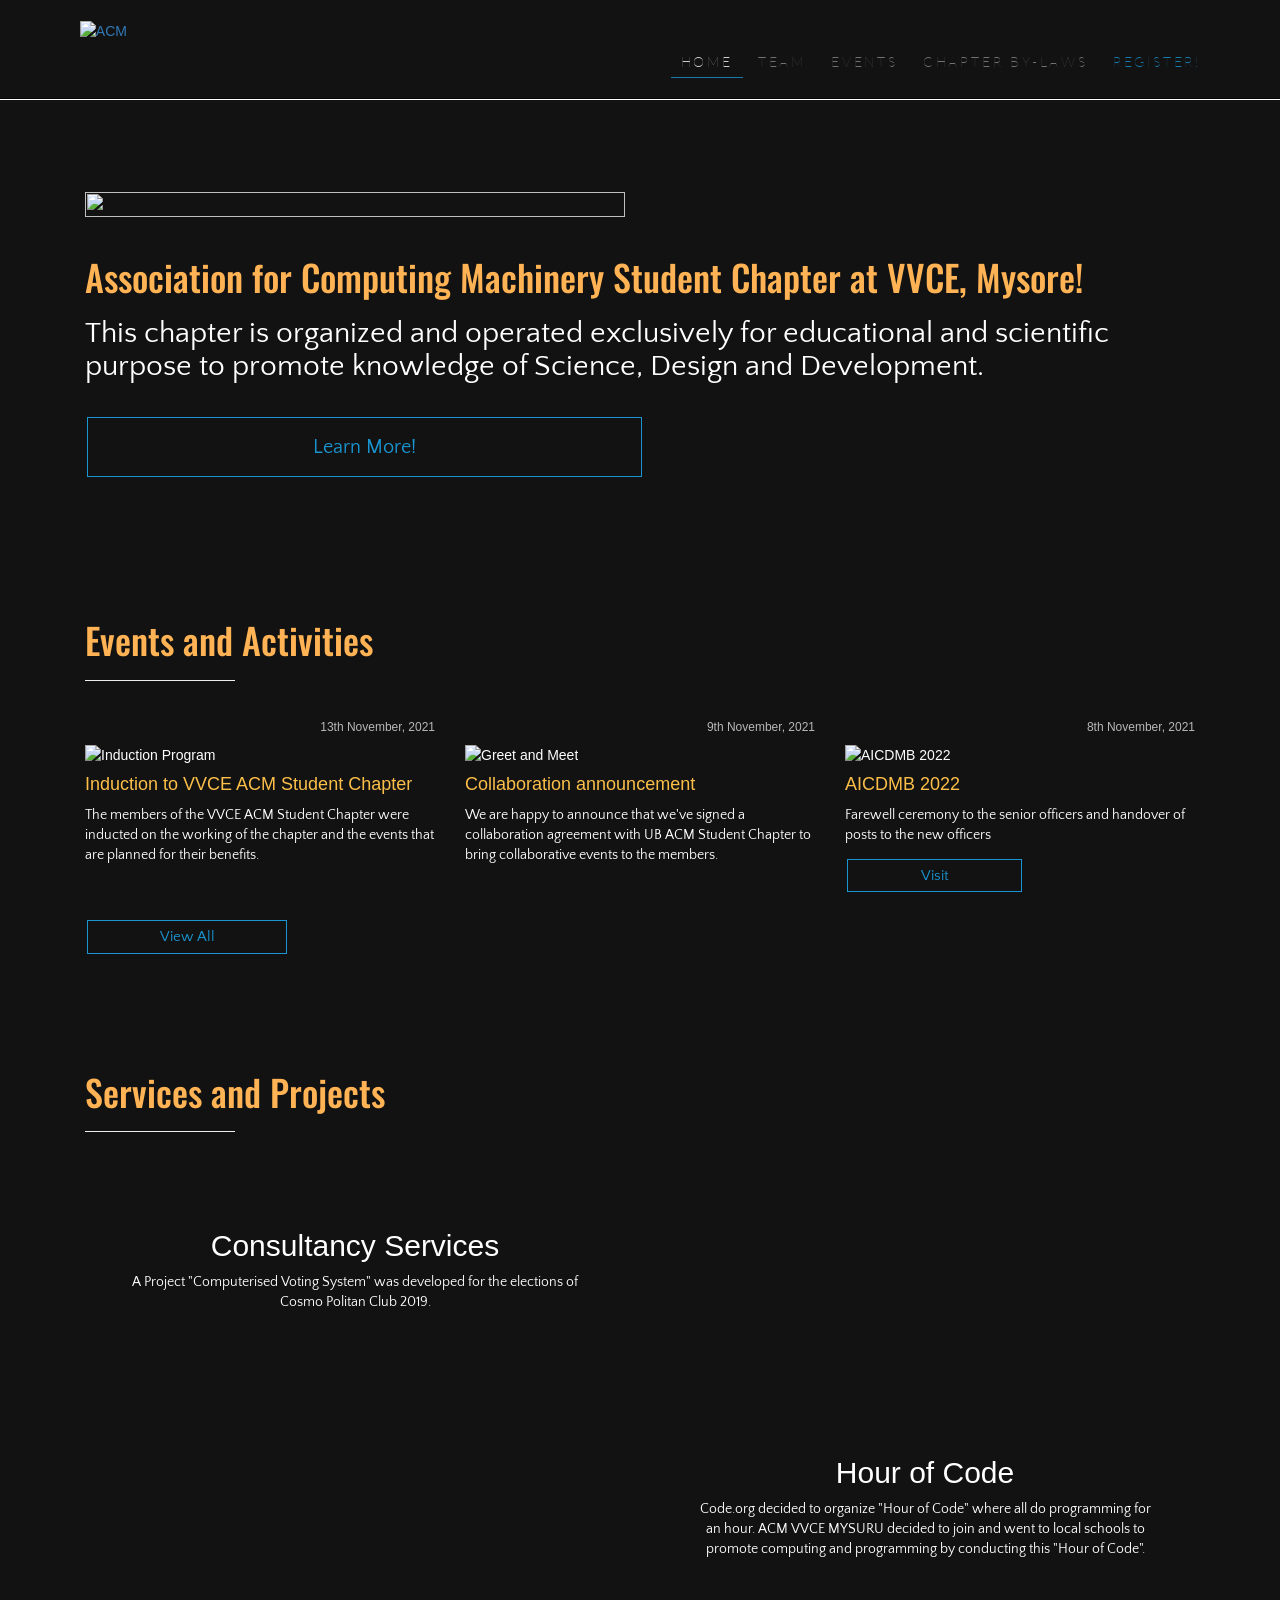
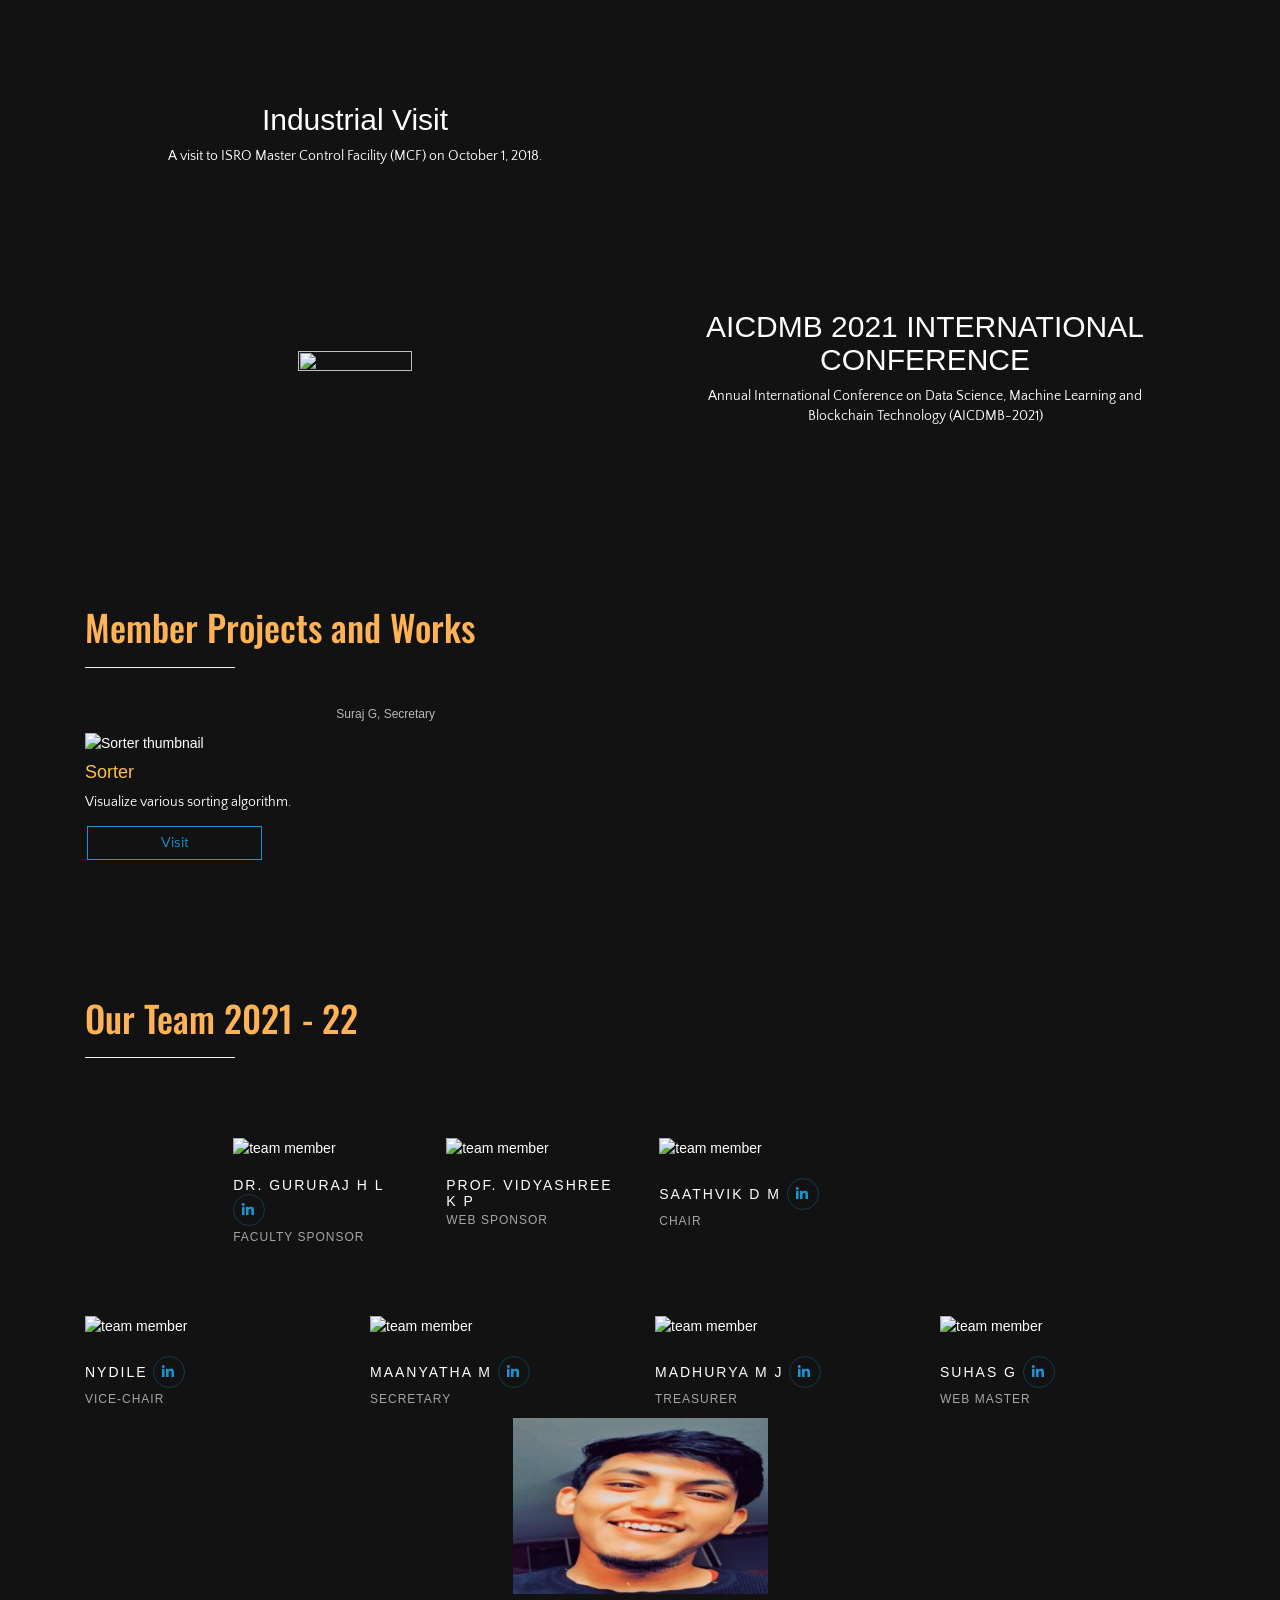
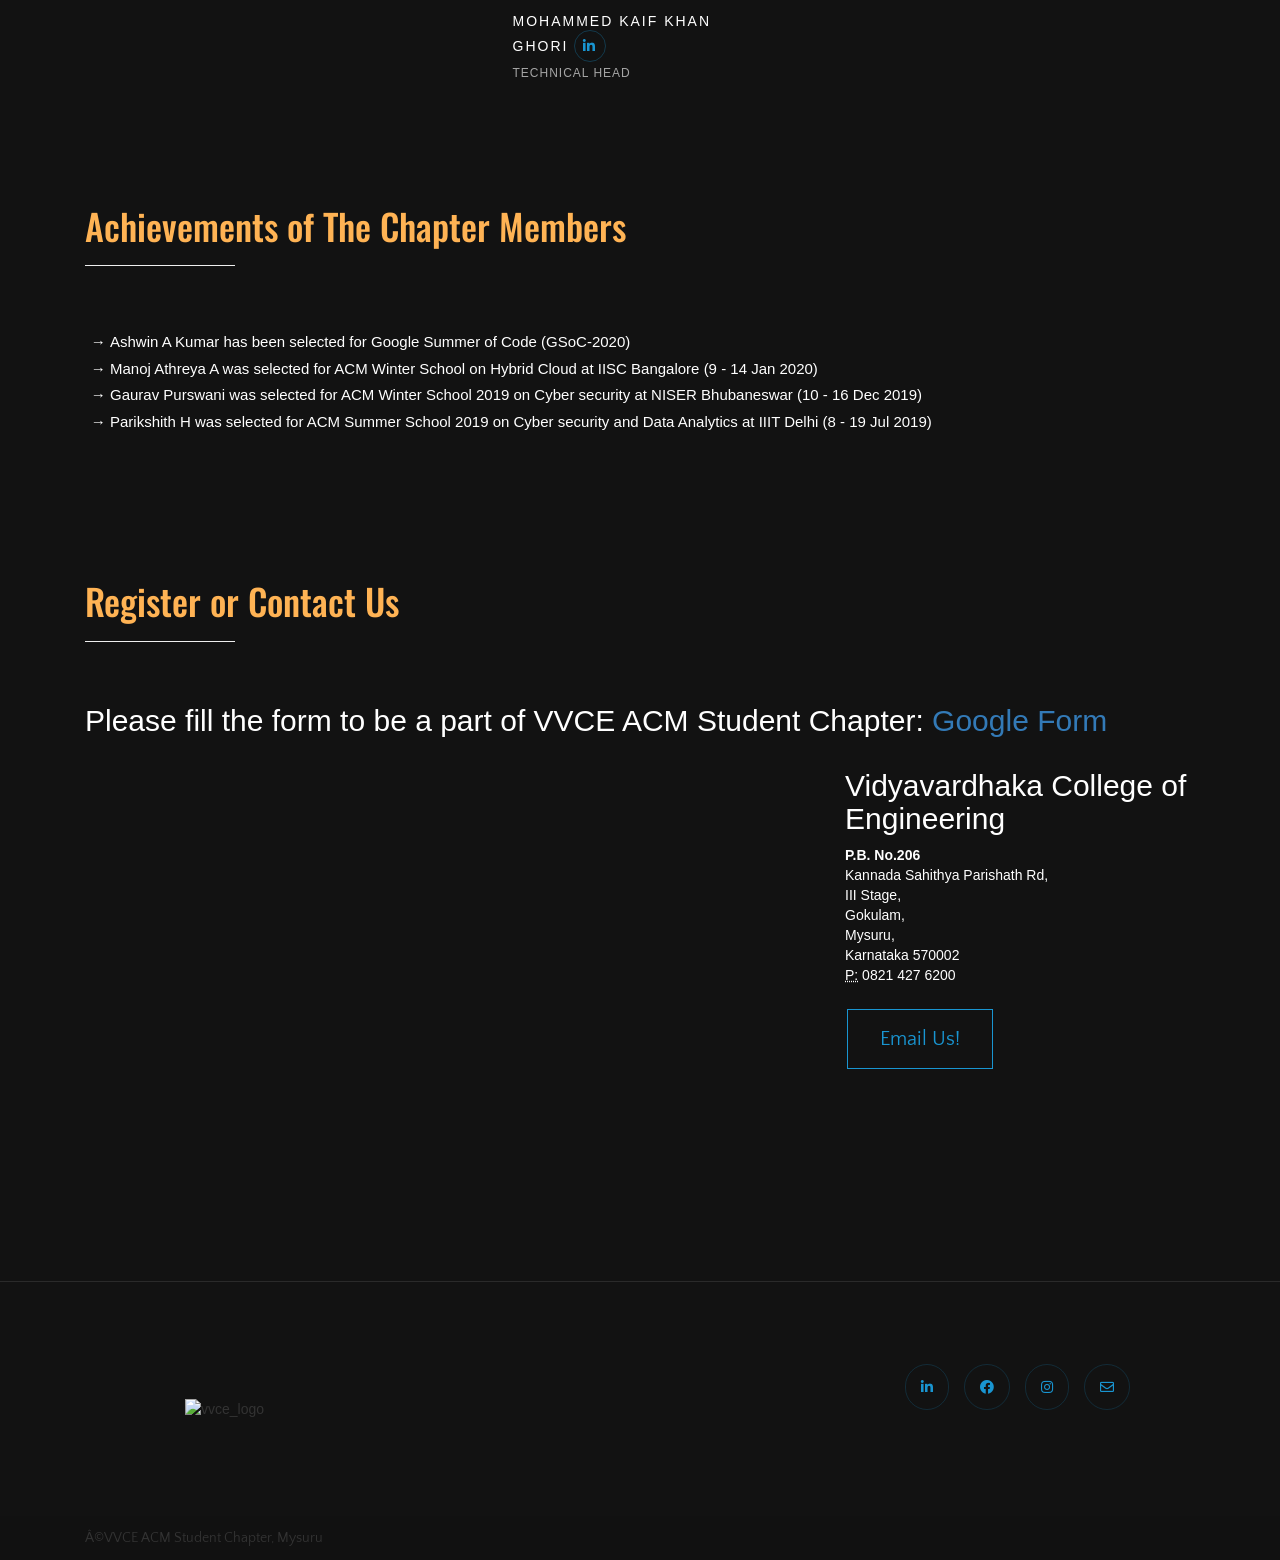
==== index.html @ afe38f1c "Merge pull request #16 from saathvikdm/staging refactoring wip" ====
<!DOCTYPE html>
<html>
  <head>
    <meta name="viewport" content="width=device-width, initial-scale=1.0" />
    <link rel="apple-touch-icon" sizes="180x180" href="/apple-touch-icon.png" />
    <link rel="icon" type="image/png" sizes="32x32" href="/favicon-32x32.png" />
    <link rel="icon" type="image/png" sizes="16x16" href="/favicon-16x16.png" />
    <link rel="manifest" href="/site.webmanifest" />
    <link rel="mask-icon" href="/safari-pinned-tab.svg" color="#5bbad5" />
    <meta name="msapplication-TileColor" content="#da532c" />
    <meta name="theme-color" content="#ffffff" />
    <title>Home | ACM VVCE</title>
    <link rel="stylesheet" type="text/css" href="design.css" />
    <link
      rel="stylesheet"
      href="https://stackpath.bootstrapcdn.com/bootstrap/4.5.0/css/bootstrap.min.css"
      integrity="sha384-9aIt2nRpC12Uk9gS9baDl411NQApFmC26EwAOH8WgZl5MYYxFfc+NcPb1dKGj7Sk"
      crossorigin="anonymous"
    />
    <link
      rel="stylesheet"
      href="https://use.fontawesome.com/releases/v5.8.2/css/all.css"
    />
    <link
      href="https://fonts.googleapis.com/css2?family=Lato&display=swap"
      rel="stylesheet"
    />

    <link
      rel="stylesheet"
      href="https://maxcdn.bootstrapcdn.com/bootstrap/3.4.1/css/bootstrap.min.css"
    />
    <link
      href="https://fonts.googleapis.com/css2?family=Roboto+Slab:wght@300&display=swap"
      rel="stylesheet"
    />
    <link
      href="https://fonts.googleapis.com/css2?family=Oswald&display=swap"
      rel="stylesheet"
    />
    <link
      href="https://fonts.googleapis.com/css2?family=Quattrocento+Sans&display=swap"
      rel="stylesheet"
    />
    <link
      rel="stylesheet"
      href="https://cdnjs.cloudflare.com/ajax/libs/animate.css/4.0.0/animate.min.css"
    />

    <script src="https://ajax.googleapis.com/ajax/libs/jquery/3.5.1/jquery.min.js"></script>
    <script src="https://maxcdn.bootstrapcdn.com/bootstrap/3.4.1/js/bootstrap.min.js"></script>
  </head>
  <body>
    <button onclick="topFunction()" id="topBtn" title="Go to top">
      <i class="fas fa-chevron-up"> </i>
    </button>
    <!-- Navbar Section -->
    <div id="navbar">
      <ul class="topnav sticky" id="myTopnav">
        <span
          class="opnbtn"
          style="font-size: 30px; cursor: pointer; float: right"
          onclick="openNav()"
          >&#9776;</span
        >
        <div class="logo-div">
          <a href="/index.html"
            ><li class="logo">
              <img
                id="logo"
                src="././Assets/logo_acm.svg"
                alt="ACM"
                height="100px"
                width="100px"
              /></li
          ></a>
        </div>
        <li class="right">
          <a class="contactrt" href="/index.html#contactSection">Register!</a>
        </li>
        <li class="right"><a href="/bylaws.html">Chapter By-Laws</a></li>
        <li class="right"><a href="/events.html">Events</a></li>
        <li class="right"><a href="/team.html">Team</a></li>
        <li class="right"><a class="active" href="/index.html">Home</a></li>
      </ul>
    </div>

    <div id="myNav" class="overlay">
      <a
        href="javascript:void(0)"
        class="closebtn"
        style="font-size: 30px; cursor: pointer; float: right; padding: 0"
        onclick="closeNav()"
        >&#9776;</a
      >
      <div class="overlay-content">
        <a class="active" href="/index.html">Home</a>
        <a href="/team.html">Team</a>
        <a href="/events.html">Events</a>
        <a href="/bylaws.html">Chapter By-Laws</a><br /><br />
        <a class="contact" href="/index.html#contactSection">Register!</a>
        <div class="social d-flex justify-content-center">
          <a
            class="overlayIcon"
            href="https://www.linkedin.com/in/acm-student-chapter-vvce-411a831b1/"
            ><i class="overlaySocial fab fa-linkedin-in"></i
          ></a>
          <a class="overlayIcon" href="https://www.facebook.com/vvceacm"
            ><i class="overlaySocial fab fa-facebook"></i
          ></a>
          <a class="overlayIcon" href="https://www.instagram.com/vvce_acm/"
            ><i class="overlaySocial fab fa-instagram"></i
          ></a>
          <a class="overlayIcon" href="mailto:acm@vvce.ac.in"
            ><i class="overlaySocial far fa-envelope"></i
          ></a>
        </div>
      </div>
    </div>

    <!-- -->
    <!-- ACM Top -->
    <div class="body-block top-block">
      <div class="container">
        <div class="row">
          <div class="col-6 animate__animated animate__fadeIn">
            <i class="head-logo"
              ><img src="./Assets/ACMB.svg" alt="" height="100%" width="100%"
            /></i>
          </div>
          <div class="col-6"></div>
        </div>
        <div class="header-body">
          <br />
          <h1 class="animate__animated animate__fadeIn">
            Association for Computing Machinery Student Chapter at VVCE, Mysore!
          </h1>
          <h2 class="animate__animated animate__fadeIn">
            This chapter is organized and operated exclusively for educational
            and scientific purpose to promote knowledge of Science, Design and
            Development.
          </h2>
        </div>
        <br />
        <a
          href="#About"
          id="btn"
          class="animate__animated animate__fadeInUp button center"
          >Learn More!</a
        >
        <div id="About"></div>
      </div>
    </div>
    <!-- -->

    <!-- Blog Section-->
    <div class="body-block">
      <div class="container full-height">
        <div class="secondary">
          <h1>Events and Activities</h1>
          <hr />
          <div class="row" id="homeEvents">
            <div class="col-md-4 col-sm-12 col-12 post">
              <h6 class="postDate">13th November, 2021</h6>
              <div id="imageblock">
                <img src="./Assets/induction.jpg" alt="Induction Program" />
              </div>
              <h4>Induction to VVCE ACM Student Chapter</h4>
              <p>
                The members of the VVCE ACM Student Chapter were inducted on the
                working of the chapter and the events that are planned for their
                benefits.
              </p>
              <!-- <a href="#" id="postbtn" class="button center eventClosed"
                >Closed</a
              > -->
            </div>
            <div class="col-md-4 col-sm-12 col-12 post">
              <h6 class="postDate">9th November, 2021</h6>
              <div id="imageblock">
                <img src="./Assets/collab.jpg" alt="Greet and Meet" />
              </div>
              <h4>Collaboration announcement</h4>
              <p>
                We are happy to announce that we've signed a collaboration
                agreement with UB ACM Student Chapter to bring collaborative
                events to the members.
              </p>
            </div>
            <div class="col-md-4 col-sm-12 col-12 post">
              <h6 class="postDate">8th November, 2021</h6>
              <div id="imageblock">
                <img src="./Assets/aicdmb22.png" alt="AICDMB 2022" />
              </div>
              <h4>AICDMB 2022</h4>
              <p>
                Farewell ceremony to the senior officers and handover of posts
                to the new officers
              </p>
              <a
                href="https://aicdmb.com"
                target="_blank"
                referrerpolicy="no-referrer"
                id="postbtn"
                class="button center"
                >Visit</a
              >
            </div>
          </div>
          <a
            href="/events.html"
            id="postbtn"
            class="button center"
            style="max-width: 200px"
            >View All</a
          >
        </div>
      </div>
      <!-- -->
      <div id="contactUs"></div>

      <!-- Services Section-->
      <div class="body-block">
        <div class="container">
          <h1>Services and Projects</h1>
          <hr />
          <div class="row mReverse">
            <div class="halfBlock">
              <h2>Consultancy Services</h2>
              <p>
                A Project "Computerised Voting System" was developed for the
                elections of Cosmo Politan Club 2019.
              </p>
            </div>
            <div class="halfBlock alt">
              <img src="Assets/cservicesb.svg" alt="" width="100%" />
            </div>
          </div>
          <div class="row alt">
            <div class="halfBlock">
              <img src="./Assets/hocb.svg" alt="" width="100%" />
            </div>
            <div class="halfBlock">
              <h2>Hour of Code</h2>
              <p>
                Code.org decided to organize "Hour of Code" where all do
                programming for an hour. ACM VVCE MYSURU decided to join and
                went to local schools to promote computing and programming by
                conducting this "Hour of Code".
              </p>
            </div>
          </div>
          <div class="row mReverse">
            <div class="halfBlock">
              <h2>Industrial Visit</h2>
              <p>
                A visit to ISRO Master Control Facility (MCF) on October 1,
                2018.
              </p>
            </div>
            <div class="halfBlock alt">
              <img src="./Assets/ivisit.svg" alt="" width="100%" />
            </div>
          </div>
          <div class="row alt">
            <div class="halfBlock alt">
              <img src="./Assets/aicdmb.png" alt="" height="75%" width="50%" />
            </div>
            <div class="halfBlock">
              <h2>AICDMB 2021 INTERNATIONAL CONFERENCE</h2>
              <p>
                Annual International Conference on Data Science, Machine
                Learning and Blockchain Technology (AICDMB-2021)
              </p>
            </div>
          </div>
        </div>
      </div>

      <div class="body-block">
        <div class="container full-height">
          <div class="secondary">
            <h1>Member Projects and Works</h1>
            <hr />
            <div class="row">
              <div class="col-md-4 col-sm-12 col-12 post">
                <h6 class="postDate">Suraj G, Secretary</h6>
                <div id="imageblock">
                  <img src="./Assets/sorter.jpg" alt="Sorter thumbnail" />
                </div>
                <h4>Sorter</h4>
                <p>Visualize various sorting algorithm.</p>
                <a
                  href="https://suraj-gov.github.io/sorter/"
                  id="postbtn"
                  class="button center"
                  >Visit</a
                >
              </div>
              <!--                 <div class="col-md-4 col-sm-12 col-12 post">
                    <h6 class="postDate">15th and 16th Feb, 2021</h6>
                    <div id="imageblock">
                        <img src="Assets/aicdmb21.jpg" alt="AICDMB 2021">
                    </div>
                    <h4>AICDMB 2021</h4>
                    <p>Second Annual International Conference on Data Science, Machine Learning and Blockchain Technology held at Vidyavardhaka College of Engineering</p>
                    <a href="https://aicdmb.com" id="postbtn" class="button center">Visit</a>
                </div>
                <div class="col-md-4 col-sm-12 col-12 post">
                    <h6 class="postDate">31st Dec, 2020</h6>
                    <div id="imageblock">
                        <img src="Assets/ADSP_.jpg" alt="DSP Talk - Ashutosh Dutta">
                    </div>
                    <h4>ACM DSP: Dr. Ashutosh Dutta</h4>
                    <p>Security in 5G Networks - Challenges and Opportunities</p>
                    <a href="https://vvce.acm.org/dsp" id="postbtn" class="button center">Visit</a>
                </div>    -->
            </div>
          </div>
        </div>
      </div>
      <!-- -->
      <!--Meet the team-->

      <div class="body-block" id="team-cont">
        <div class="container teamBlock">
          <h1>Our Team 2021 - 22</h1>
          <hr />
          <div class="row mobTop">
            <div id="topTeam">
              <div class="col-sm-4 col-md-4 mt-60">
                <div class="team-member">
                  <div class="team-img">
                    <img
                      src="./Assets/Crop/Gururaj.png"
                      alt="team member"
                      class="img-responsive"
                    />
                  </div>
                </div>
                <div class="team-title">
                  <h5>
                    DR. Gururaj H L
                    <a href="https://in.linkedin.com/in/gururaj-h-l-92513539"
                      ><i class="team-icon fab fa-linkedin-in"></i
                    ></a>
                  </h5>
                  <span>Faculty Sponsor</span>
                </div>
              </div>

              <div class="col-sm-4 col-md-4">
                <div class="team-member mt-60">
                  <div class="team-img">
                    <img
                      src="./Assets/Crop/2021/VKP.jpg"
                      alt="team member"
                      class="img-responsive"
                    />
                  </div>
                </div>
                <div class="team-title">
                  <h5>
                    Prof. Vidyashree K P
                    <!-- <a href="https://www.linkedin.com/in/nydile-gowda-0b37a7204"><i class="team-icon fab fa-linkedin-in"></i></a> -->
                  </h5>
                  <span>Web Sponsor</span>
                </div>
              </div>

              <div class="col-sm-4 col-md-4">
                <div class="team-member mt-60">
                  <div class="team-img">
                    <img
                      src="./Assets/Crop/2021/saathvik.jpg"
                      alt="team member"
                      class="img-responsive"
                    />
                  </div>
                </div>
                <div class="team-title">
                  <h5>
                    Saathvik D M
                    <a href="https://www.linkedin.com/in/saathvikdm/"
                      ><i class="team-icon fab fa-linkedin-in"></i
                    ></a>
                  </h5>
                  <span>Chair</span>
                </div>
              </div>
            </div>
          </div>

          <div class="row mt-60 justify-content-center">
            <div class="col-sm-3 col-md-3 col-6">
              <div class="team-member">
                <div class="team-img">
                  <img
                    src="./Assets/Crop/2021/nydile.jpg"
                    alt="team member"
                    class="img-responsive"
                  />
                </div>
              </div>
              <div class="team-title">
                <h5>
                  Nydile
                  <a href="https://www.linkedin.com/in/nydile-gowda-0b37a7204"
                    ><i class="team-icon fab fa-linkedin-in"></i
                  ></a>
                </h5>
                <span>Vice-Chair</span>
              </div>
            </div>
            <div class="col-sm-3 col-md-3 col-6">
              <div class="team-member">
                <div class="team-img">
                  <img
                    src="Assets/Crop/2021/maanyatha.jpg"
                    alt="team member"
                    class="img-responsive"
                  />
                </div>
              </div>
              <div class="team-title">
                <h5>
                  Maanyatha M
                  <a
                    href="https://www.linkedin.com/in/maanyatha-mahesh-255094216"
                    ><i class="team-icon fab fa-linkedin-in"></i
                  ></a>
                </h5>
                <span>Secretary</span>
              </div>
            </div>
            <div class="col-sm-3 col-md-3 col-6">
              <div class="team-member">
                <div class="team-img">
                  <img
                    src="Assets/Crop/2021/madhurya.jpg"
                    alt="team member"
                    class="img-responsive"
                  />
                </div>
              </div>
              <div class="team-title">
                <h5>
                  Madhurya M J
                  <a href="https://www.linkedin.com/in/madhuryamj/"
                    ><i class="team-icon fab fa-linkedin-in"></i
                  ></a>
                </h5>
                <span>Treasurer</span>
              </div>
            </div>
            <div class="col-sm-3 col-md-3 col-6">
              <div class="team-member">
                <div class="team-img">
                  <img
                    src="Assets/Crop/2021/suhas.jpg"
                    alt="team member"
                    class="img-responsive"
                  />
                </div>
              </div>
              <div class="team-title">
                <h5>
                  Suhas G
                  <a href="https://www.linkedin.com/in/suhas-g-4a5662219"
                    ><i class="team-icon fab fa-linkedin-in"></i
                  ></a>
                </h5>
                <span>Web Master</span>
              </div>
            </div>
            <div class="col-sm-3 col-md-3 col-6">
              <div class="team-member">
                <div class="team-img">
                  <img
                    src="./Assets/Crop/2021/Kaif.jpg"
                    alt="team member"
                    class="img-responsive"
                  />
                </div>
              </div>
              <div class="team-title">
                <h5>
                  Mohammed Kaif Khan Ghori
                  <a
                    href="https://www.linkedin.com/in/mohammed-kaif-khan-ghori-73a488217"
                    ><i class="team-icon fab fa-linkedin-in"></i
                  ></a>
                </h5>
                <span>Technical Head</span>
              </div>
            </div>
          </div>
        </div>
      </div>
    </div>

    <!---->

    <!-- Chapter Achievements -->
    <div class="body-block" id="achievementBlock">
      <div class="container">
        <h1>Achievements of The Chapter Members</h1>
        <hr />
        <br />
        <ul>
          <li>
            Ashwin A Kumar has been selected for Google Summer of Code
            (GSoC-2020)
          </li>
          <li>
            Manoj Athreya A was selected for ACM Winter School on Hybrid Cloud
            at IISC Bangalore (9 - 14 Jan 2020)
          </li>
          <li>
            Gaurav Purswani was selected for ACM Winter School 2019 on Cyber
            security at NISER Bhubaneswar (10 - 16 Dec 2019)
          </li>
          <li>
            Parikshith H was selected for ACM Summer School 2019 on Cyber
            security and Data Analytics at IIIT Delhi (8 - 19 Jul 2019)
          </li>
        </ul>
      </div>
    </div>
    <!-- Chapter Achievements -->

    <!-- Contact Us Section -->
    <div class="body-block" id="contactBlock">
      <div class="container full-height">
        <h1 id="contactSection">Register or Contact Us</h1>
        <hr />
        <br />
        <div class="row">
          <div class="container">
            <h2>
              Please fill the form to be a part of VVCE ACM Student Chapter:
              <a
                href="https://forms.gle/PKUfBbWa1hSv5xJK6"
                target="_blank"
                referrerpolicy="no-referrer"
                >Google Form</a
              >
            </h2>
          </div>
          <div class="col-md-8">
            <iframe
              id="map"
              src="https://www.google.com/maps/embed?pb=!1m18!1m12!1m3!1d5592.348206580939!2d76.6179629382734!3d12.336362616186097!2m3!1f0!2f0!3f0!3m2!1i1024!2i768!4f13.1!3m3!1m2!1s0x3baf7a5fd7f84b71%3A0x56edd06e7a72a40!2sVidyavardhaka%20College%20of%20Engineering!5e0!3m2!1sen!2sin!4v1585450335348!5m2!1sen!2sin"
              width="600"
              height="450"
              frameborder="0"
              style="border: 0"
              allowfullscreen=""
              aria-hidden="false"
              tabindex="0"
            ></iframe>
          </div>
          <div class="col-md-4">
            <h2>Vidyavardhaka College of Engineering</h2>
            <address>
              <strong>P.B. No.206</strong><br />
              Kannada Sahithya Parishath Rd, <br />
              III Stage,<br />
              Gokulam,<br />
              Mysuru,<br />
              Karnataka 570002<br />
              <abbr title="Phone">P:</abbr> 0821 427 6200
            </address>
            <a href="mailto:acm@vvce.ac.in" target="_blank" class="button"
              >Email Us!</a
            >
          </div>
        </div>
      </div>
    </div>
    <!-- Contact Us Section End -->
    <!-- Footer Section -->
    <div class="footer">
      <div class="container">
        <div class="row">
          <div class="col-md-4 col-sm-12 col-12">
            <div class="footer-tile">
              <img
                class="footer-logo center"
                src="./Assets/vvce-logo.png"
                alt="vvce_logo"
              />
            </div>
          </div>
          <div class="col-md-4 col-sm-12 col-12">
            <div class="footer-tile center">
              <p style="text-align: center; padding-top: 10px; content: ''"></p>
            </div>
          </div>
          <div class="col-md-4 col-sm-12 col-12">
            <div class="social d-flex justify-content-center">
              <a
                class="mx-2"
                href="https://www.linkedin.com/in/acm-student-chapter-vvce-411a831b1/"
                ><i class="icon fab fa-linkedin-in"></i
              ></a>
              <a class="mx-2" href="https://www.facebook.com/vvceacm"
                ><i class="icon fab fa-facebook"></i
              ></a>
              <a class="mx-2" href="https://www.instagram.com/vvce_acm/"
                ><i class="icon fab fa-instagram"></i
              ></a>
              <a class="mx-2" href="mailto:acm@vvce.ac.in"
                ><i class="icon far fa-envelope"></i
              ></a>
            </div>
          </div>
        </div>
      </div>
      <div class="endblock">
        <div class="container">
          <p style="text-align: left">©VVCE ACM Student Chapter, Mysuru</p>
        </div>
      </div>
    </div>
    <!-- -->

    <script>
      function openNav() {
        document.getElementById("myNav").style.width = "100%";
      }

      function closeNav() {
        document.getElementById("myNav").style.width = "0%";
      }
    </script>

    <script>
      //Get the button
      var mybutton = document.getElementById("topBtn");

      // When the user scrolls down 20px from the top of the document, show the button
      window.onscroll = function () {
        scrollFunction();
      };

      function scrollFunction() {
        if (
          document.body.scrollTop > 20 ||
          document.documentElement.scrollTop > 20
        ) {
          mybutton.style.display = "block";
        } else {
          mybutton.style.display = "none";
        }
      }

      // When the user clicks on the button, scroll to the top of the document
      function topFunction() {
        document.body.scrollTop = 0;
        document.documentElement.scrollTop = 0;
      }
    </script>

    <script src="./components/HomePost.js"></script>

    <script
      src="https://code.jquery.com/jquery-3.5.1.slim.min.js"
      integrity="sha384-DfXdz2htPH0lsSSs5nCTpuj/zy4C+OGpamoFVy38MVBnE+IbbVYUew+OrCXaRkfj"
      crossorigin="anonymous"
    ></script>
    <script
      src="https://cdn.jsdelivr.net/npm/popper.js@1.16.0/dist/umd/popper.min.js"
      integrity="sha384-Q6E9RHvbIyZFJoft+2mJbHaEWldlvI9IOYy5n3zV9zzTtmI3UksdQRVvoxMfooAo"
      crossorigin="anonymous"
    ></script>
    <script
      src="https://stackpath.bootstrapcdn.com/bootstrap/4.5.0/js/bootstrap.min.js"
      integrity="sha384-OgVRvuATP1z7JjHLkuOU7Xw704+h835Lr+6QL9UvYjZE3Ipu6Tp75j7Bh/kR0JKI"
      crossorigin="anonymous"
    ></script>
    <script type="module" src="./components/TeamMember.js" defer></script>
  </body>
</html>
---- design.css ----
* {
  margin: 0;
  padding: 0;
  box-sizing: border-box;
  list-style: none;
  text-decoration: none;
}

h1 {
  font-family: "Oswald", sans-serif;
}

h2,
h3,
h4,
p {
  font-family: "Quattrocento Sans", sans-serif;
}

html {
  scroll-behavior: smooth;
}

html,
body {
  height: 100%;
  margin: 0;
}

.full-height {
  height: 100%;
}

body {
  margin: 0;
}

/* width */
::-webkit-scrollbar {
  width: 3px;
}

/* Track */
::-webkit-scrollbar-track {
  background: #f1f1f1;
}

/* Handle */
::-webkit-scrollbar-thumb {
  background: #1995d1;
}

/* Handle on hover */
::-webkit-scrollbar-thumb:hover {
  background: #1995a1;
}
.sticky {
  position: fixed;
  overflow: hidden;
  width: 100%;
  padding-right: 5%;
  top: 0;
}

.bg-grey {
  background-color: #111;
}

ul.topnav {
  list-style-type: none;
  margin: 0;
  padding: 20px;
  overflow: hidden;
  background-color: #121212;
  padding-right: 5%;
  border-bottom: 1px solid rgba(0, 0, 0, 0.6);
  z-index: 99;
}

@media only screen and (max-width: 768px) {
  ul.topnav {
    border-bottom: none;
  }
}

#team-container {
  margin-top: 100px;
}

.top-block {
  margin-top: 100px;
  padding-bottom: 25px !important;
  background-color: #121212 !important;
}
ul.topnav li.logo {
  margin-left: 5%;
}

@media only screen and (max-width: 768px) {
  .logo-div {
    margin-left: auto;
    margin-right: auto;
  }

  #logo {
    height: 50px;
    width: 50px;
  }

  .opnbtn {
    padding-top: 0;
  }
}

#logo {
  transition: 0.3s;
}

.center {
  display: block;
  margin-left: auto;
  margin-right: auto;
  width: 50%;
}
.body-secondary {
  background-color: #1995d1;
}
/* For desktop: */
.col-1 {
  width: 8.33%;
}
.col-2 {
  width: 16.66%;
}
.col-3 {
  width: 25%;
}
.col-4 {
  width: 33.33%;
}
.col-5 {
  width: 41.66%;
}
.col-6 {
  width: 50%;
}
.col-7 {
  width: 58.33%;
}
.col-8 {
  width: 66.66%;
}
.col-9 {
  width: 75%;
}
.col-10 {
  width: 83.33%;
}
.col-11 {
  width: 91.66%;
}
.col-12 {
  width: 100%;
}

@media only screen and (max-width: 768px) {
  /* For mobile phones: */
  [class*="col-"] {
    width: 100%;
  }
}

ul.topnav li {
  float: left;
}

ul.topnav li a {
  font-family: "Lato", sans-serif;
  letter-spacing: 0.2em;
  text-transform: uppercase;
  display: block;
  font-weight: 100;
  display: block;
  color: white;
  text-align: center;
  margin-top: 27px;
  margin-right: 5px;
  padding: 5px 10px;
  text-decoration: none;
  transition: ease-out 0.3s;
}

ul.topnav li a:hover:not(.active) {
  background-color: #111;
  transition: ease-in 0.2s;
}

ul.topnav li a.contactrt {
  opacity: 0.8;
  color: #1995d1;
}

ul.topnav li a.contactrt:hover {
  opacity: 1;
  color: #1995d1;
  -webkit-transition: all 0.4s ease-in-out;
}

ul.topnav li a {
  opacity: 0.4;
}

ul.topnav li a.active {
  border-bottom: 1.5px solid #1995d1;
  opacity: 0.8;
}

ul.topnav li a:hover {
  -webkit-transition: all 0.4s ease-in-out;
  opacity: 1;
}

ul.topnav li.right {
  float: right;
}

@media screen and (max-width: 600px) {
  ul.topnav li.right,
  ul.topnav li {
    float: none;
  }
}

.container {
  padding: 2px 16px;
}

.mt-60 {
  margin-top: 60px;
}

.topnav .icon {
  display: none;
}

@media screen and (max-width: 890px) {
  .topnav a.icon {
    float: right;
    display: block;
  }
}

@media screen and (max-width: 890px) {
  .topnav.responsive {
    position: relative;
  }
  .topnav.responsive .icon {
    position: absolute;
    right: 0;
    top: 0;
  }
  .topnav.responsive a {
    float: none;
    display: block;
    text-align: left;
  }
}
@media screen and (max-width: 890px) {
  .right {
    display: none;
  }
}

/* Fullscreen Overlay Navbar */

body {
  font-family: "Lato", sans-serif;
}

.overlay {
  position: fixed;
  height: 100%;
  width: 0%;
  top: 0;
  right: 0;
  background-color: rgba(0, 0, 0, 1);
  overflow-y: hidden;
  transition: 0.4s;
  z-index: 99;
}

.overlay-content {
  position: relative;
  top: 20%;
  text-align: center;
}

.overlay-content .active {
  color: #1995d1;
  opacity: 0.8;
}

.overlay-content .active:hover {
  opacity: 1;
}
.overlay a {
  font-family: "Quattrocento Sans", sans-serif;
  letter-spacing: 0.1em;
  text-transform: uppercase;
  font-weight: 100;
  padding: 1px;
  text-decoration: none;
  font-size: 25px;
  color: #fff;
  opacity: 0.5;
  display: block;
  transition: 0.3s;
}

.overlay a:hover,
.overlay a:focus {
  color: #1995d1;
  opacity: 1;
  text-decoration: none;
  padding: 2px;
  -webkit-transition: all 0.4s ease-in-out;
  /*background-color: rgba(0,55,255,0.5);*/
}

.overlay a.contact,
.overlay a:focus {
  color: #1995d1;
  opacity: 0.8;
  text-decoration: none;
  padding: 2px;
  background-color: rgba(255, 255, 255, 1);
}

.overlay a.contact:hover {
  opacity: 1;
  -webkit-transition: all 0.4s ease-in-out;
}

.overlay .closebtn {
  position: absolute;
  top: 5%;
  right: 5%;
  font-size: 60px;
}

.overlay a.closebtn:hover {
  display: block;
  position: absolute;
  top: 5%;
  right: 5%;
  font-size: 60px;
}

@media screen and (max-height: 450px) {
  .overlay a {
    font-size: 20px;
  }
  .overlay .closebtn {
    font-size: 50px;
    padding: 15px;
  }
}
.overlaySocial {
  border: 1px solid rgba(0, 0, 0, 0.2);
  border-radius: 50px;
  padding: 10px;
  color: #1995d1;
  background-color: #121212;
}
.overlayIcon:hover {
  background-color: black;
}
.overlay .social a:focus {
  background-color: black;
}

/* --- */

.opnbtn {
  display: none;
}

@media screen and (max-width: 890px) {
  .opnbtn {
    display: block;
    color: white;
    opacity: 0.7;
    padding-top: 0%;
  }
  .opnbtn:hover {
    color: #1995d1;
    opacity: 1;
    -webkit-transition: all 0.4s ease-in-out;
  }

  .top-block {
    margin-top: 75px;
    margin-bottom: 0;
  }

  #team-container {
    margin-top: 0px;
    margin-bottom: 0;
  }
}

/* Footer */
.footer {
  height: auto;
  background-color: #121212;
  border-top: 1px solid rgba(255, 255, 255, 0.1);
  padding: 30px 0px 0px 0px;
}

.footer-logo {
  margin-top: 20px;
  align-content: center;
  height: 150px;
  width: 150px;
}

@media screen and (max-width: 600px) {
  .footer-logo {
    margin-top: 20px;
    align-content: center;
    height: 100px;
    width: 100px;
  }
}

.justify-content-center {
  justify-content: center !important;
}

.justify-content-left {
  justify-content: left !important;
}

/* Social */
.social {
  padding-top: 50px;
  padding-bottom: 50px;
}

.icon {
  position: relative;
  border: 1px solid rgb(25, 149, 209, 0.2);
  border-radius: 30px;
  padding: 15px;
  color: #1995d1;
  opacity: 1;
  margin-right: 5px;
}

.icon:hover {
  background-color: #1995d1;
  opacity: 1;
  color: #fff;
  -webkit-transition: all 0.4s ease-in-out;
}

/* End of Footer */

/* Slider */
.slider-container {
  padding: 0 50rem 0 50rem;
  background-color: black;
}

/* End of Slider */

/* Body Block */
.body-block {
  padding-top: 10vh;
  background-color: #121212;
  color: #fff;
  padding-bottom: 0px;
}

.body-block h1 {
  font-family: "Oswald", sans-serif;
  color: #ffb354;
}
@media only screen and (max-width: 640px) {
  .body-block h1 {
    font-size: 5vh;
  }

  .body-block h2 {
    font-size: 4vh;
  }
}

.body-block h2 h4 ul li {
  font-family: "Quattrocento Sans", sans-serif;
}

@media only screen and (max-width: 640px) {
  .body-block {
    padding-top: 20px !important;
  }

  #btn {
    font-size: 15px;
  }
}
/* Body Block */

hr {
  width: 150px;
  border-top: 1px solid #f8f8f8;
  border-bottom: 1px solid rgba(0, 0, 0, 0.2);
}

.sub-point {
  list-style-type: circle;
  margin-left: 50px;
}

.header-body h1 {
  font-family: "Oswald", sans-serif;
  /*color: #fcbf49;*/
  color: #ffb354;
  -webkit-user-select: none; /* Safari */
  -moz-user-select: none; /* Firefox */
  -ms-user-select: none; /* IE10+/Edge */
  user-select: none; /* Standard */
}

.secondary h4 {
  color: #fcbf49;
}

.header-body h2 {
  font-family: "Quattrocento Sans", sans-serif;
  color: #fff;
  -webkit-user-select: none; /* Safari */
  -moz-user-select: none; /* Firefox */
  -ms-user-select: none; /* IE10+/Edge */
  user-select: none; /* Standard */
}

.button {
  background-color: #121212;
  border: 1px solid #1995d1;
  box-shadow: rgba(0, 0, 0, 1);
  color: #1995d1;
  padding: 15px 32px;
  text-align: center;
  text-decoration: none;
  display: inline-block;
  font-size: 20px;
  margin: 4px 2px;
  cursor: pointer;
  font-family: "Quattrocento Sans", sans-serif;
}

.button:hover {
  background-color: #1995d1;
  opacity: 1;
  color: #fff;
  -webkit-transition: all 0.5s ease-in-out;
  text-decoration: none;
}

#topBtn {
  display: none;
  position: fixed;
  bottom: 20px;
  right: 30px;
  z-index: 99;
  font-size: 18px;
  border: none;
  border-radius: 10%;
  padding: 15px;
  outline: none;
  background-color: #121212;
  color: #1995d1;
  cursor: pointer;
  opacity: 1;
}

#topBtn:hover {
  background-color: #1995d1;
  color: #fff;
  opacity: 1;
}
/*Cards */
.post {
  border: none;
  padding: 20px;
  border-right: none;
}

.post:last-child {
  border-right: none;
}

@media only screen and (max-width: 640px) {
  .post {
    width: 100%;
    border-right: none;
    border-left: none;
    border-top: none;
    border-bottom: 1px solid rgba(255, 255, 255, 0.2);
  }
  .post:last-child {
    border-bottom: none;
    border-right: none;
  }
}

.post img {
  width: 100%;
  height: 200px;
}

#postbtn {
  font-size: 15px;
  padding: 5px;
}
.postbtn {
  border: 1px solid red;
  color: red;
  opacity: 0.8;
  text-decoration: none;
}

.postDate {
  color: #fff;
  opacity: 0.7;
  text-align: right;
  margin-top: 0px;
}

/*Cards End*/

#about {
  padding-bottom: 100px;
}

.endblock {
  margin: 30px 0px 0px 0px;
  padding-top: 10px;
  background-color: #111;
}

#map {
  padding: 25px 0px 250px 0px;
  margin-bottom: 50px;
  height: 150%;
  width: 100%;
}

#contactBlock {
  padding-bottom: 50px;
}

#achievementBlock ul {
  padding: 20px;
}

#achievementBlock ul li {
  color: #fff;
  margin: 5px;
  list-style: "→ ";
  font-size: 15px;
}

.halfBlock {
  padding: 5%;
  width: 50%;
  text-align: center;
  margin: auto;
  color: #fff;
}

@media only screen and (max-width: 640px) {
  .halfBlock {
    background-color: #111;
    width: 100%;
  }

  .alt {
    padding-bottom: 10px;
  }

  .mReverse {
    display: flex;
    flex-direction: column-reverse;
    padding-bottom: 10px;
  }

  .post {
    background-color: #111;
  }
}

.halfblock p {
  font-size: 5vh;
}

.team-member,
.team-member .team-img {
  position: relative;
}
.team-member {
  overflow: hidden;
}
.team-member,
.team-member .team-img {
  position: relative;
}

.desk,
.desk h4,
.team-hover .s-link a {
  text-align: center;
  color: #222;
}
.team-member:hover .team-hover .s-link {
  bottom: 10%;
}
.team-member:hover .team-hover,
.team-member:hover .team-hover .desk,
.team-member:hover .team-hover .s-link {
  opacity: 1;
}

.team-member .s-link a {
  margin: 0 10px;
  color: #333;
  font-size: 16px;
}
.team-title {
  /* position: static; */
  padding: 10px 0;
  display: inline-block;
  letter-spacing: 2px;
  width: 100%;
}
.team-title h5 {
  font-size: 1.4rem;
  margin-bottom: 0px;
  display: block;
  text-transform: uppercase;
}
.team-title span {
  font-size: 1.2rem;
  text-transform: uppercase;
  color: #a5a5a5;
  letter-spacing: 1px;
}

.aCenter {
  margin: 13%;
  margin-top: 60px;
  margin-bottom: 0px;
}

.mobdisplay {
  display: none;
}
#topTeam {
  margin: 0 13%;
}

@media only screen and (max-width: 640px) {
  .aCenter {
    margin: 0px;
  }

  .mobTop {
    margin-top: 0px !important;
  }
  .mobdisplayfalse {
    display: none;
  }

  .mobdisplay {
    display: block;
  }
  #topTeam {
    margin: 0px;
  }

  #teamTwo {
    padding: 10px;
  }

  .team-title h5 {
    font-size: 1.3rem;
  }
  .team-title span {
    font-size: 1.05rem;
  }
}

.team-icon {
  border: 1px solid rgba(25, 149, 209, 0.3);
  border-radius: 60px;
  padding: 8px;
  color: #1995d1;
  transition: ease-out 0.3s;
}

.team-icon:hover {
  background-color: rgb(25, 149, 209, 0.8);
  color: white;
  transition: ease-in 0.2s;
}

.disable-select {
  user-select: none; /* supported by Chrome and Opera */
  -webkit-user-select: none; /* Safari */
  -khtml-user-select: none; /* Konqueror HTML */
  -moz-user-select: none; /* Firefox */
  -ms-user-select: none; /* Internet Explorer/Edge */
}

#endTeam {
  margin: 0 13%;
}
@media only screen and (max-width: 640px) {
  #endTeam {
    margin: 0 0;
  }
}

.eventBlock {
  padding-top: 10px;
  text-align: center;
  border: 1px solid rgba(0, 0, 0, 0.8);
}

.eventBlock a {
  margin-bottom: 30px;
}

.eventBlock h6 {
  margin-right: 15px;
}

.eventClosed {
  border: 1px solid red;
  color: red;
  opacity: 0.8;
  text-decoration: none;
}

.eventClosed:hover {
  background-color: rgba(255, 0, 0, 0.712);
  text-decoration: none;
}

.team-card {
  max-height: 500px;
}
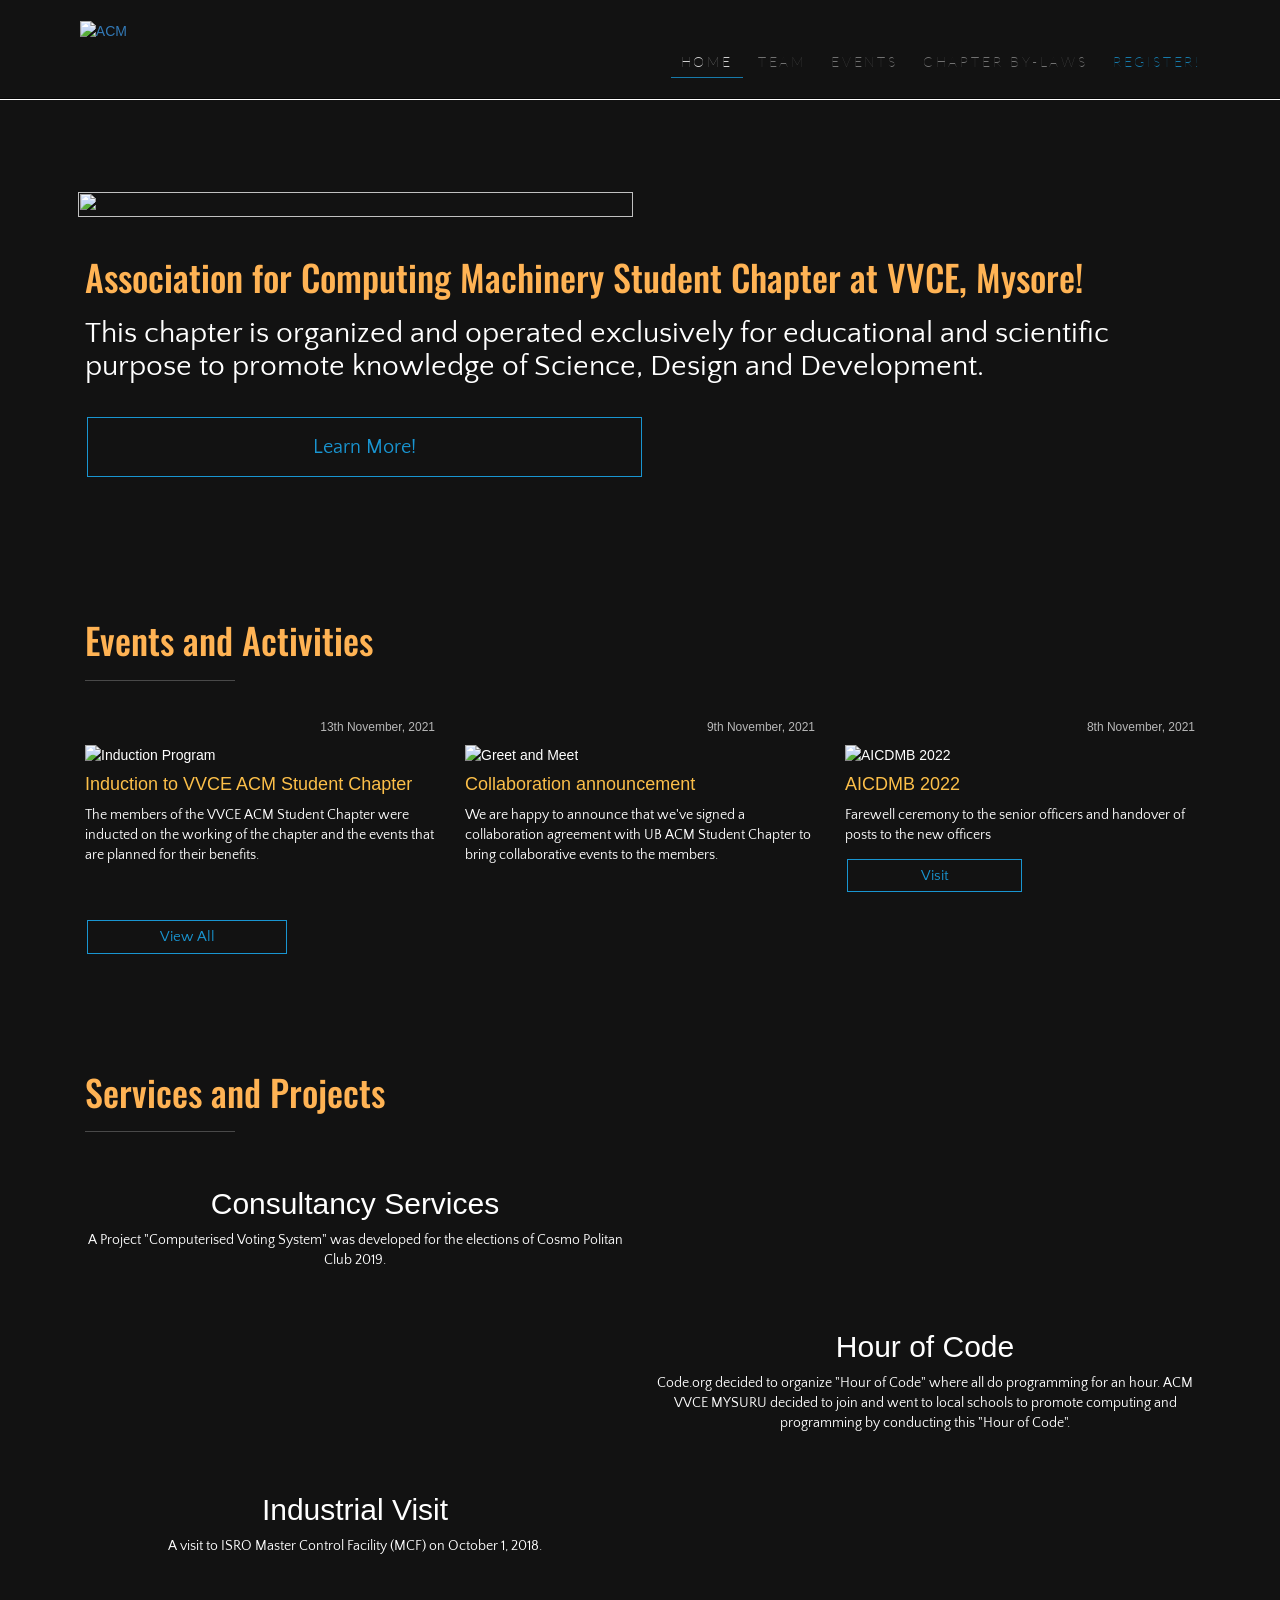
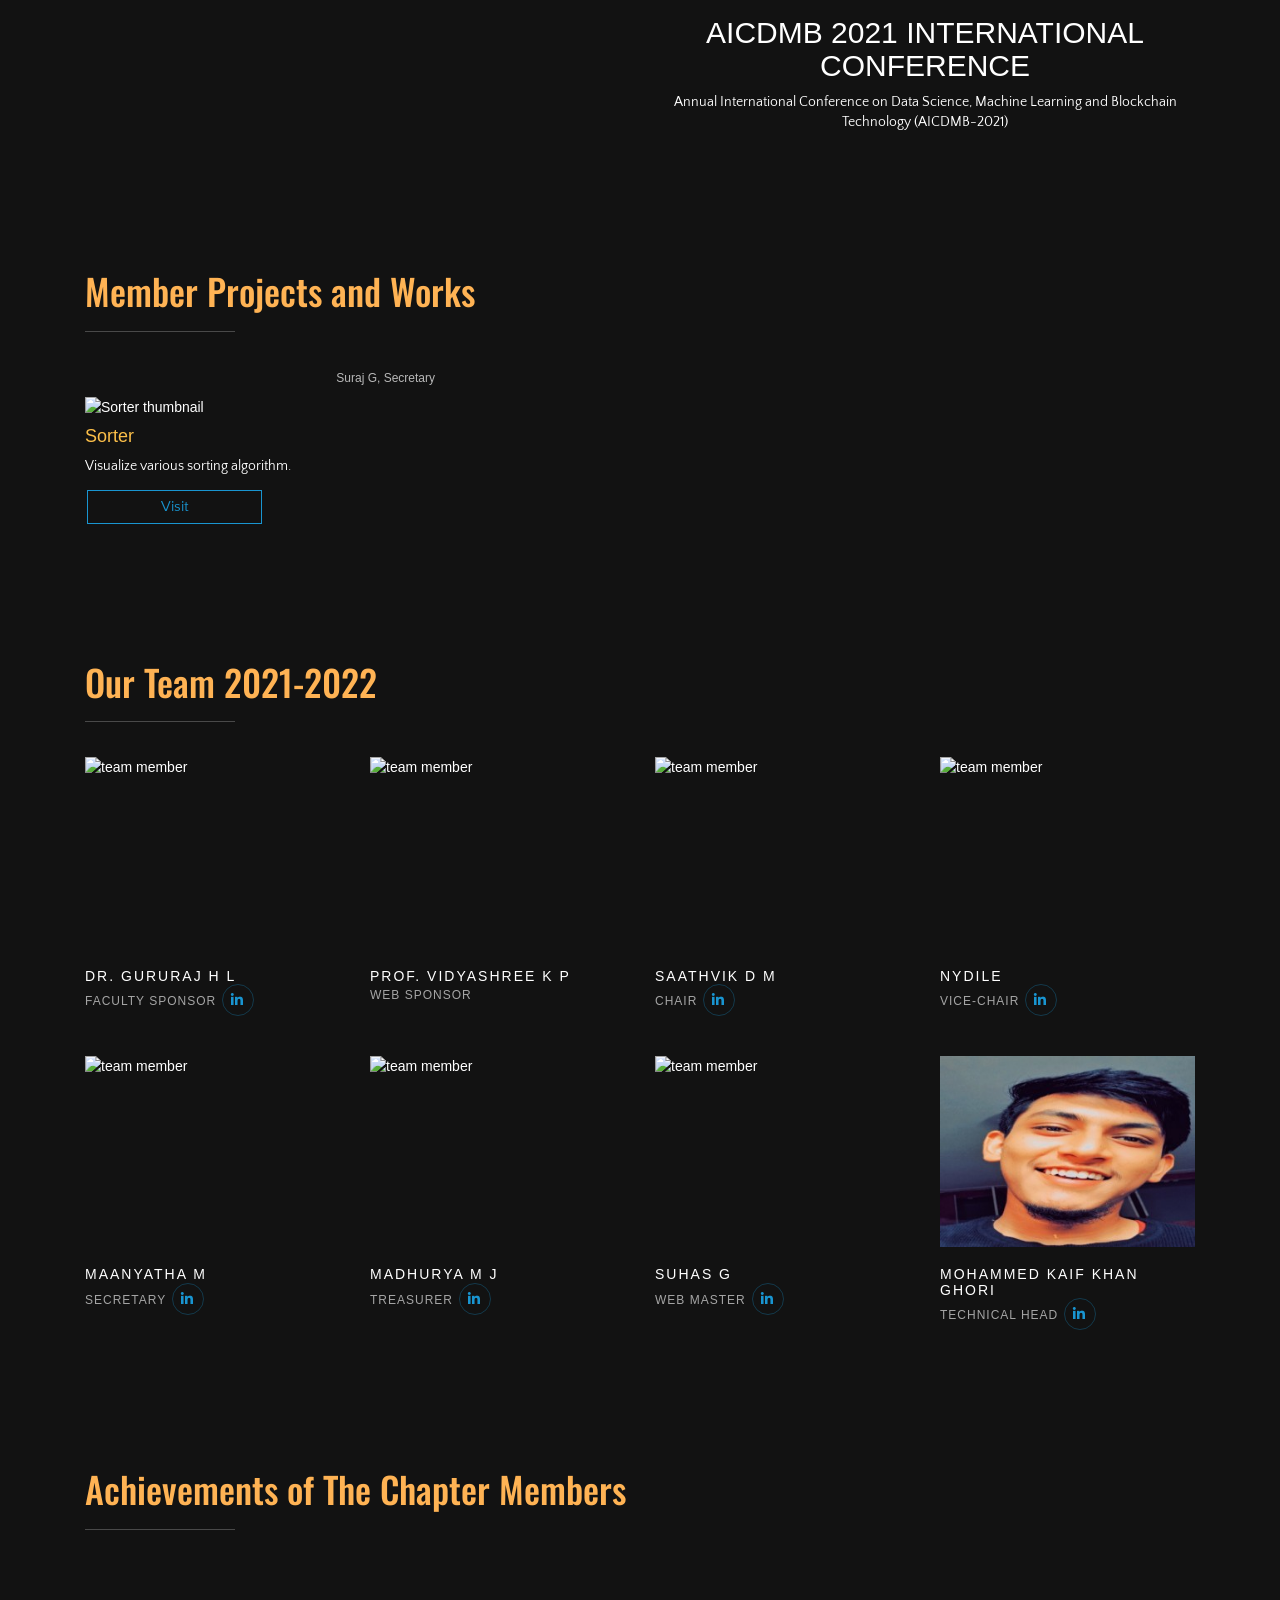
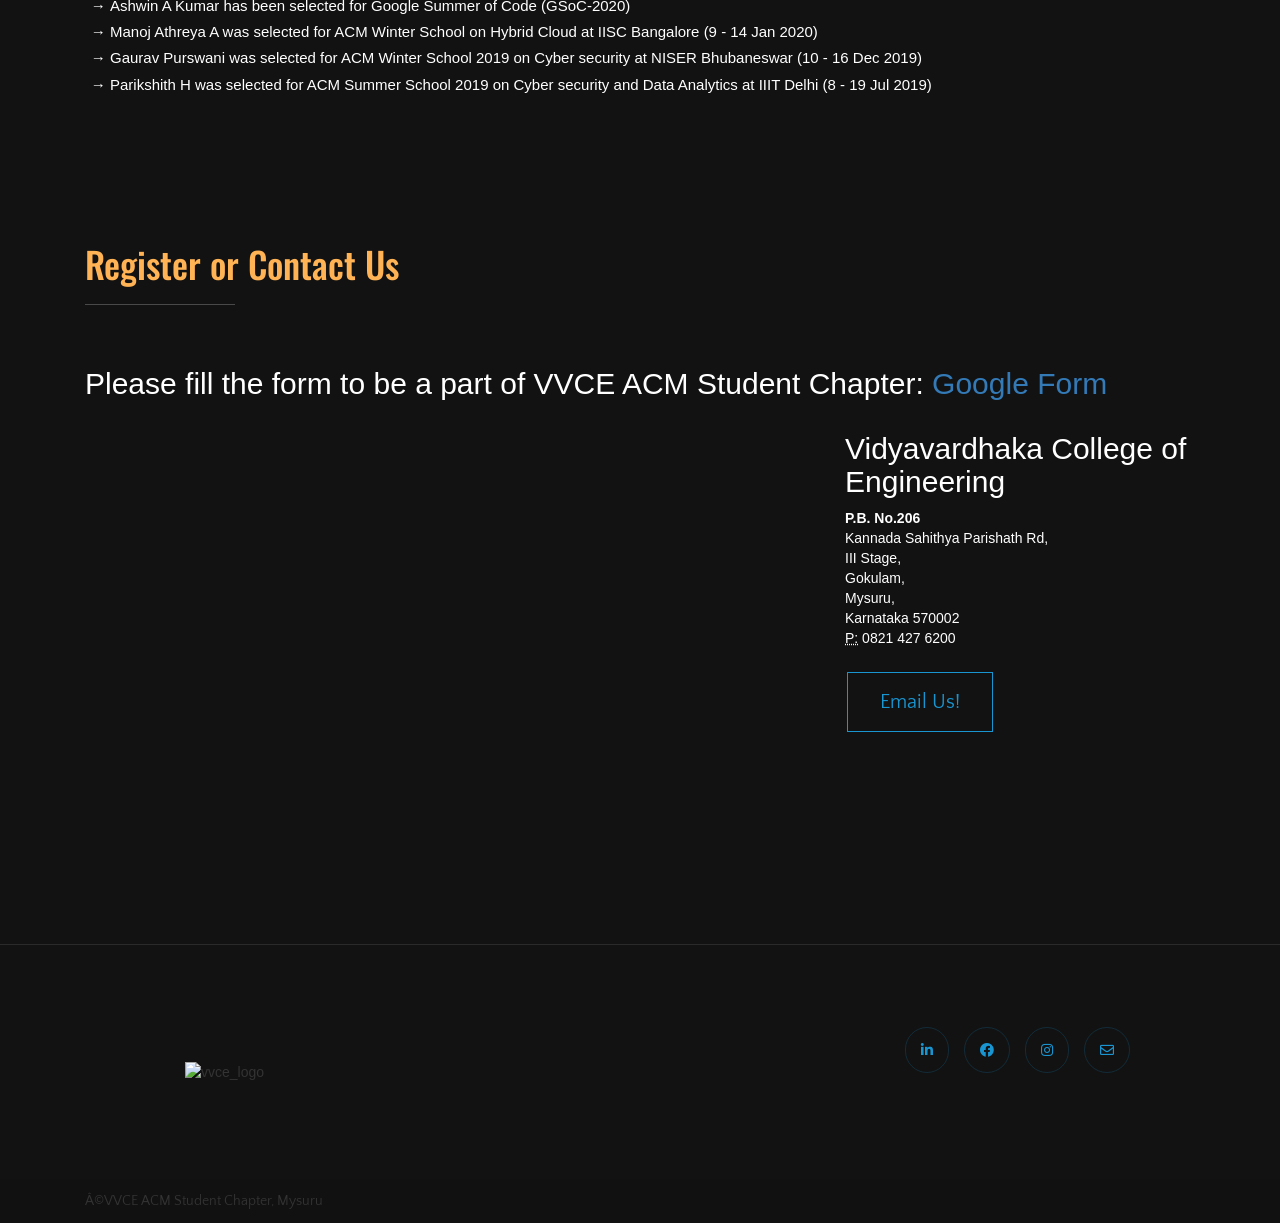
==== commit 86f370c5: "Merge pull request #17 from saathvikdm/staging team and index page refactored" ====
--- a/index.html
+++ b/index.html
@@ -12,9 +12,9 @@
     <title>Home | ACM VVCE</title>
     <link rel="stylesheet" type="text/css" href="design.css" />
     <link
+      href="https://cdn.jsdelivr.net/npm/bootstrap@5.1.3/dist/css/bootstrap.min.css"
       rel="stylesheet"
-      href="https://stackpath.bootstrapcdn.com/bootstrap/4.5.0/css/bootstrap.min.css"
-      integrity="sha384-9aIt2nRpC12Uk9gS9baDl411NQApFmC26EwAOH8WgZl5MYYxFfc+NcPb1dKGj7Sk"
+      integrity="sha384-1BmE4kWBq78iYhFldvKuhfTAU6auU8tT94WrHftjDbrCEXSU1oBoqyl2QvZ6jIW3"
       crossorigin="anonymous"
     />
     <link
@@ -224,23 +224,36 @@
         <div class="container">
           <h1>Services and Projects</h1>
           <hr />
-          <div class="row mReverse">
-            <div class="halfBlock">
+          <div
+            class="
+              row
+              flex-column-reverse flex-md-row
+              align-items-center
+              text-center
+              py-4
+            "
+          >
+            <div class="col-12 col-md-6">
               <h2>Consultancy Services</h2>
               <p>
                 A Project "Computerised Voting System" was developed for the
                 elections of Cosmo Politan Club 2019.
               </p>
             </div>
-            <div class="halfBlock alt">
-              <img src="Assets/cservicesb.svg" alt="" width="100%" />
-            </div>
-          </div>
-          <div class="row alt">
-            <div class="halfBlock">
-              <img src="./Assets/hocb.svg" alt="" width="100%" />
-            </div>
-            <div class="halfBlock">
+            <div class="col-12 col-md-6">
+              <img src="./Assets/cservicesb.svg" alt="" width="50%" />
+            </div>
+          </div>
+          <div
+            class="
+              row
+              flex-column-reverse flex-md-row-reverse
+              align-items-center
+              text-center
+              py-4
+            "
+          >
+            <div class="col-12 col-md-6">
               <h2>Hour of Code</h2>
               <p>
                 Code.org decided to organize "Hour of Code" where all do
@@ -249,29 +262,48 @@
                 conducting this "Hour of Code".
               </p>
             </div>
-          </div>
-          <div class="row mReverse">
-            <div class="halfBlock">
+            <div class="col-12 col-md-6">
+              <img src="./Assets/hocb.svg" alt="" width="50%" />
+            </div>
+          </div>
+          <div
+            class="
+              row
+              flex-column-reverse flex-md-row
+              align-items-center
+              text-center
+              py-4
+            "
+          >
+            <div class="col-12 col-md-6">
               <h2>Industrial Visit</h2>
               <p>
                 A visit to ISRO Master Control Facility (MCF) on October 1,
                 2018.
               </p>
             </div>
-            <div class="halfBlock alt">
-              <img src="./Assets/ivisit.svg" alt="" width="100%" />
-            </div>
-          </div>
-          <div class="row alt">
-            <div class="halfBlock alt">
-              <img src="./Assets/aicdmb.png" alt="" height="75%" width="50%" />
-            </div>
-            <div class="halfBlock">
+            <div class="col-12 col-md-6">
+              <img src="./Assets/ivisit.svg" alt="" width="50%" />
+            </div>
+          </div>
+          <div
+            class="
+              row
+              flex-column-reverse flex-md-row-reverse
+              align-items-center
+              text-center
+              py-4
+            "
+          >
+            <div class="col-12 col-md-6">
               <h2>AICDMB 2021 INTERNATIONAL CONFERENCE</h2>
               <p>
                 Annual International Conference on Data Science, Machine
                 Learning and Blockchain Technology (AICDMB-2021)
               </p>
+            </div>
+            <div class="col-12 col-md-6">
+              <img src="./Assets/aicdmb.png" alt="" width="60%" />
             </div>
           </div>
         </div>
@@ -322,7 +354,7 @@
       <!-- -->
       <!--Meet the team-->
 
-      <div class="body-block" id="team-cont">
+      <div class="body-block" id="team-container-home">
         <div class="container teamBlock">
           <h1>Our Team 2021 - 22</h1>
           <hr />
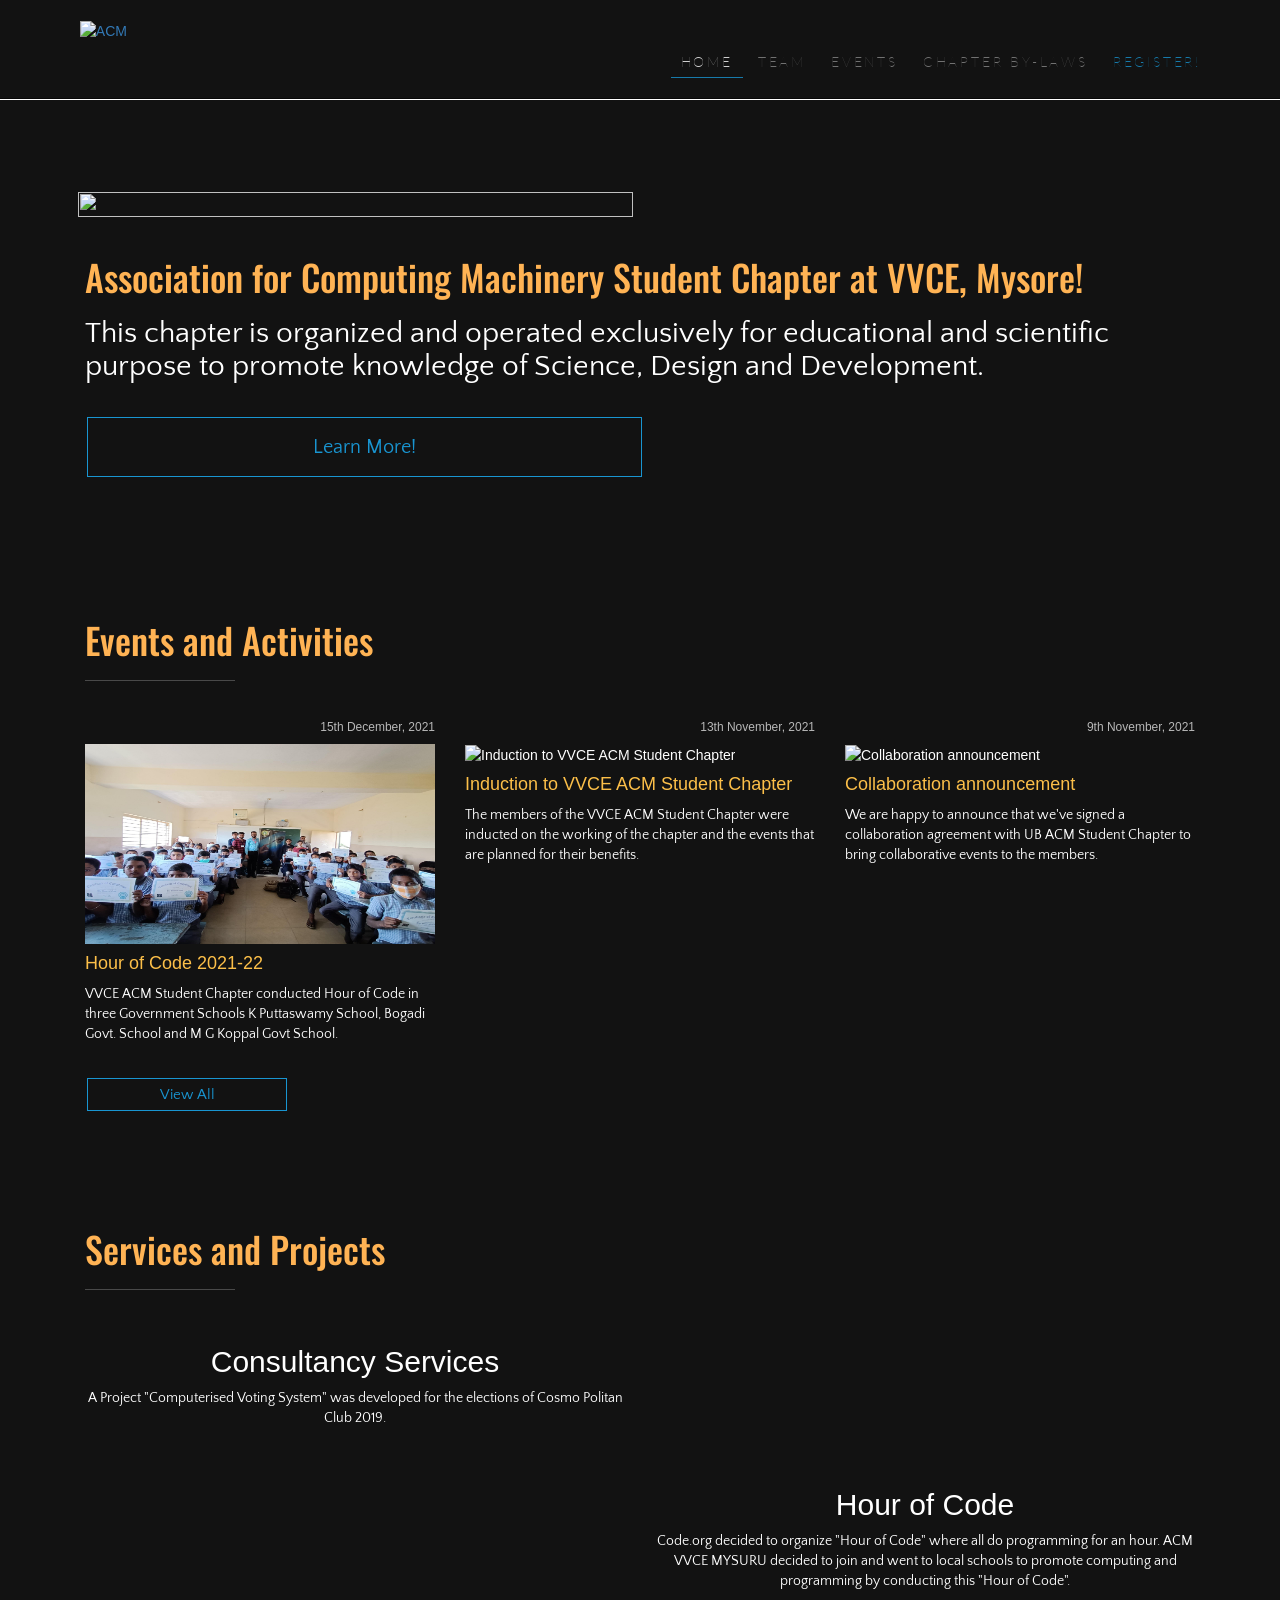
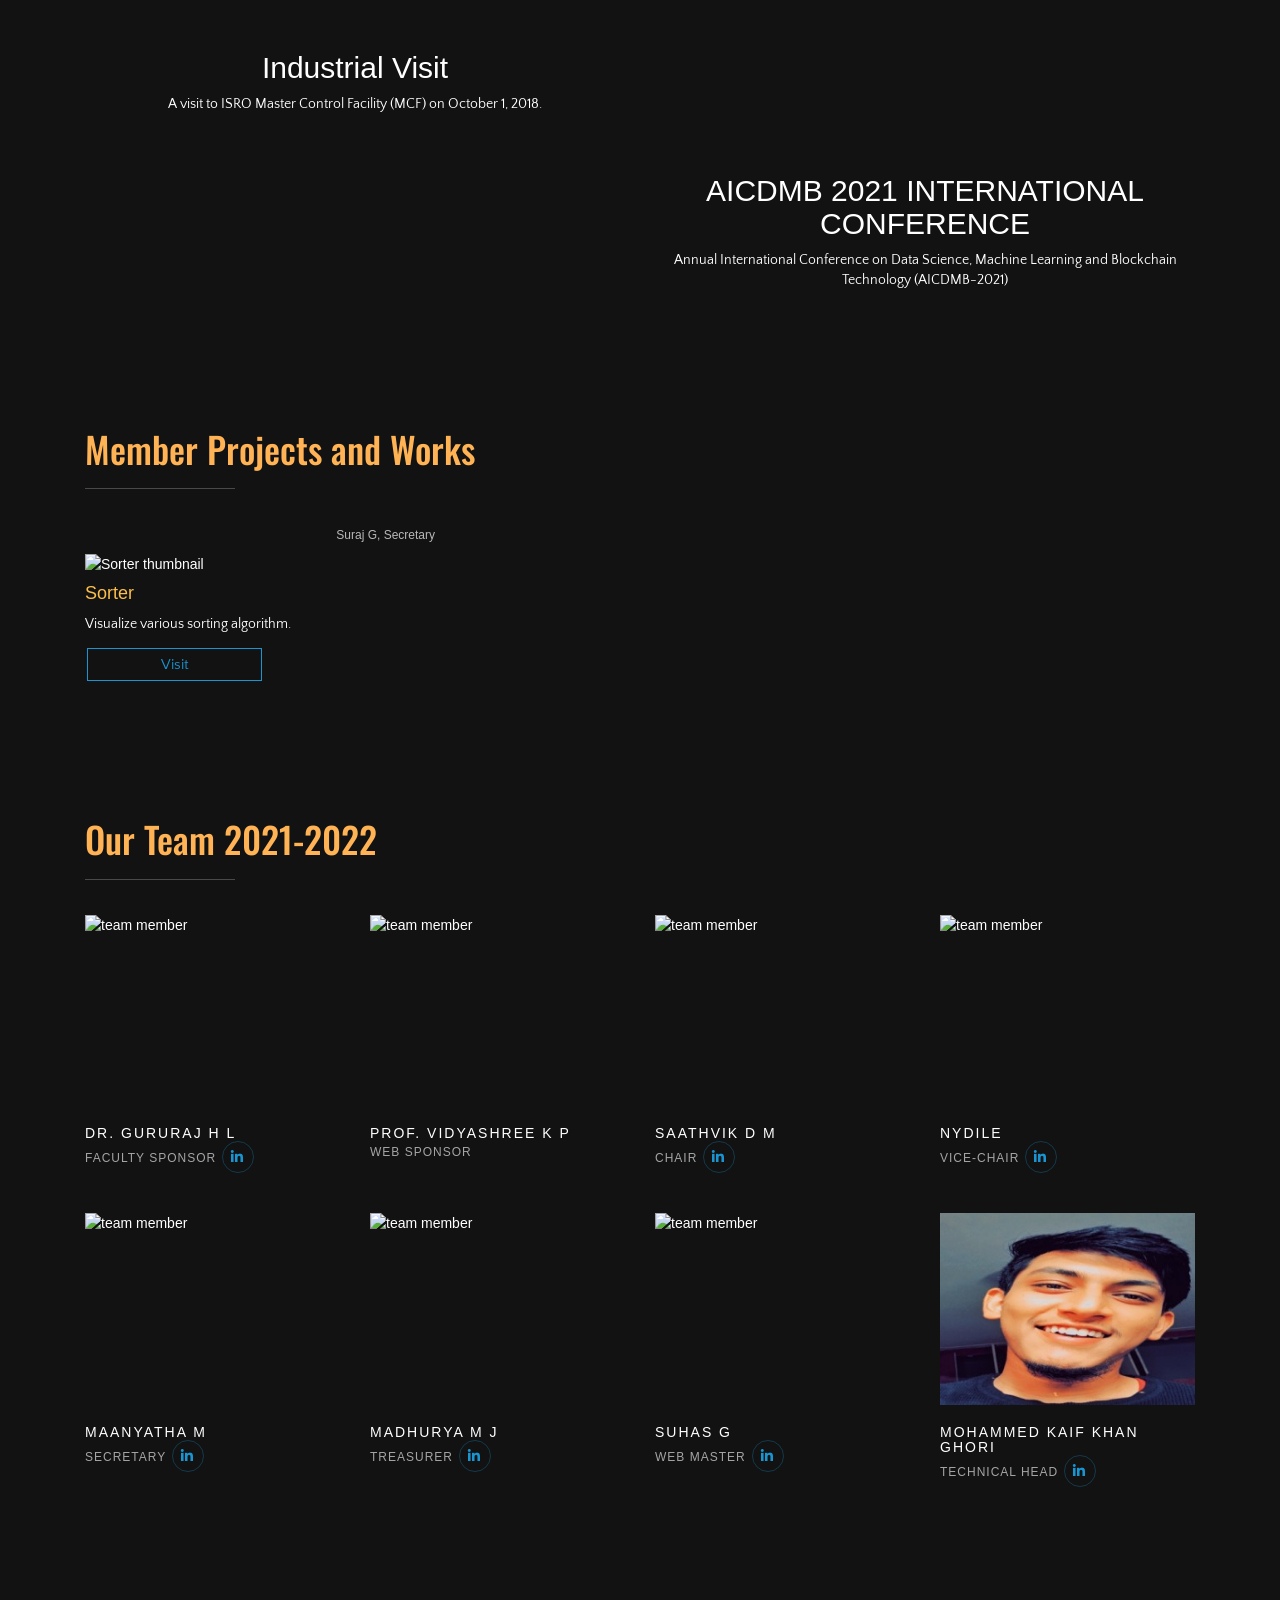
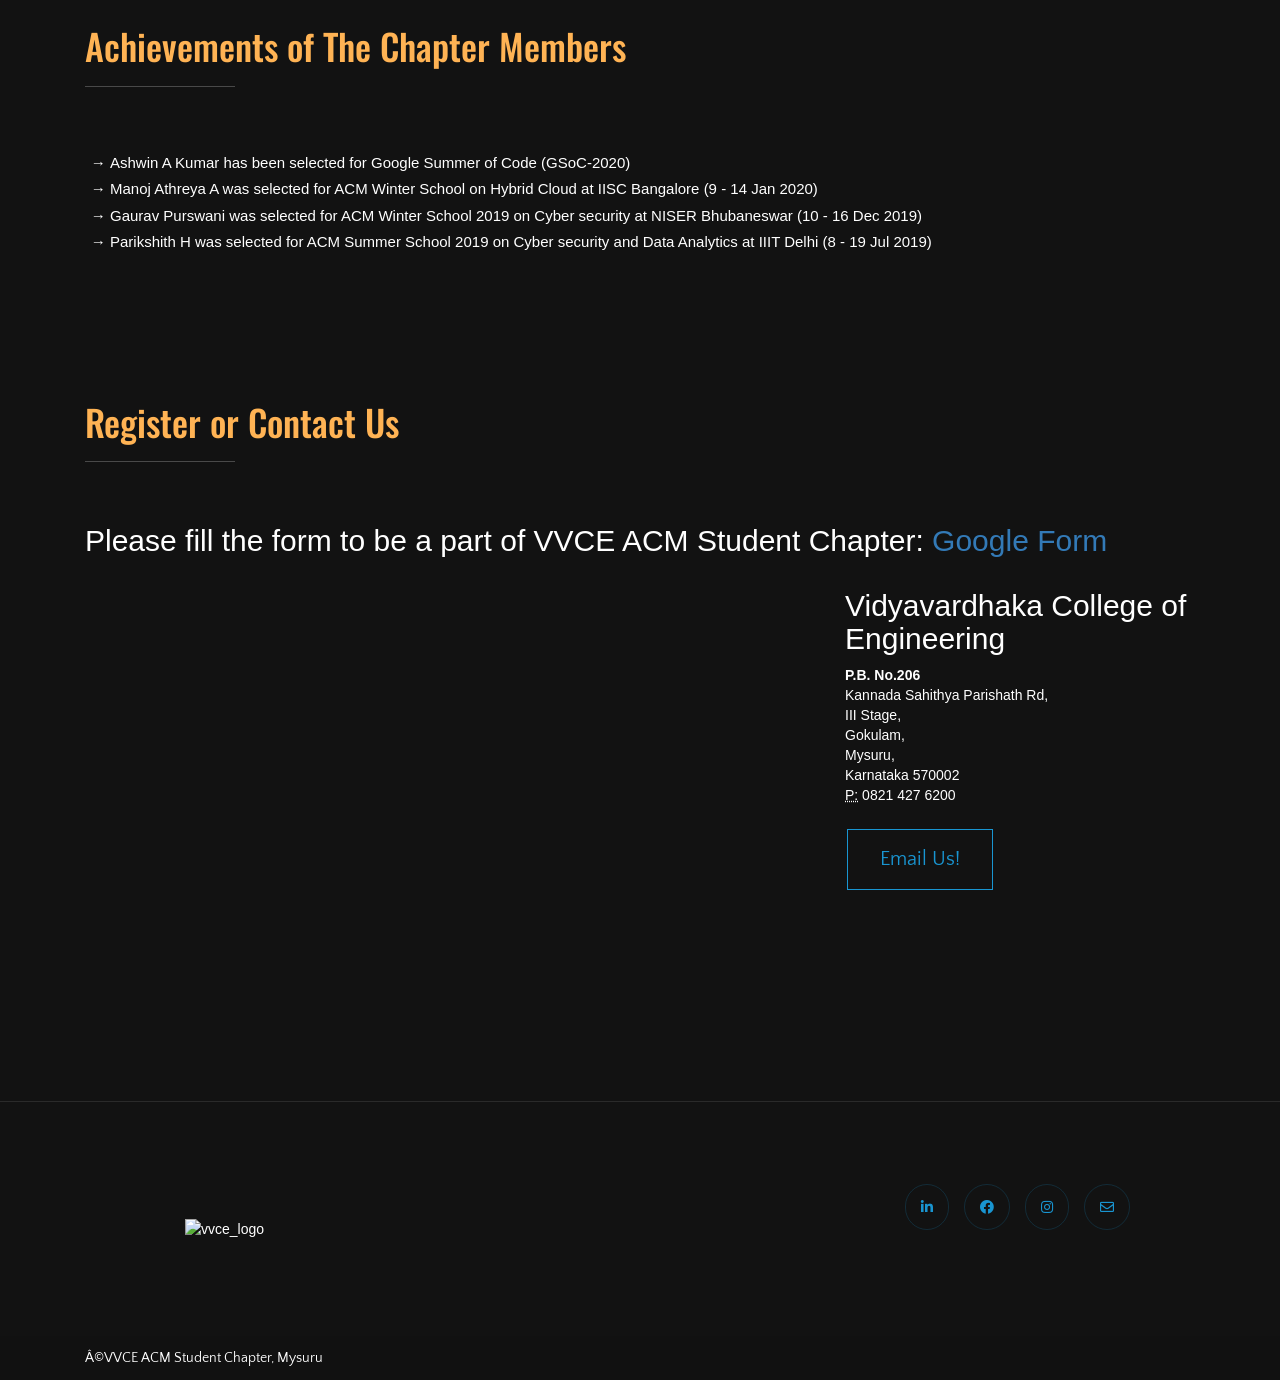
==== commit 5ff59b41: "updated events js" ====
--- a/index.html
+++ b/index.html
@@ -354,182 +354,7 @@
       <!-- -->
       <!--Meet the team-->
 
-      <div class="body-block" id="team-container-home">
-        <div class="container teamBlock">
-          <h1>Our Team 2021 - 22</h1>
-          <hr />
-          <div class="row mobTop">
-            <div id="topTeam">
-              <div class="col-sm-4 col-md-4 mt-60">
-                <div class="team-member">
-                  <div class="team-img">
-                    <img
-                      src="./Assets/Crop/Gururaj.png"
-                      alt="team member"
-                      class="img-responsive"
-                    />
-                  </div>
-                </div>
-                <div class="team-title">
-                  <h5>
-                    DR. Gururaj H L
-                    <a href="https://in.linkedin.com/in/gururaj-h-l-92513539"
-                      ><i class="team-icon fab fa-linkedin-in"></i
-                    ></a>
-                  </h5>
-                  <span>Faculty Sponsor</span>
-                </div>
-              </div>
-
-              <div class="col-sm-4 col-md-4">
-                <div class="team-member mt-60">
-                  <div class="team-img">
-                    <img
-                      src="./Assets/Crop/2021/VKP.jpg"
-                      alt="team member"
-                      class="img-responsive"
-                    />
-                  </div>
-                </div>
-                <div class="team-title">
-                  <h5>
-                    Prof. Vidyashree K P
-                    <!-- <a href="https://www.linkedin.com/in/nydile-gowda-0b37a7204"><i class="team-icon fab fa-linkedin-in"></i></a> -->
-                  </h5>
-                  <span>Web Sponsor</span>
-                </div>
-              </div>
-
-              <div class="col-sm-4 col-md-4">
-                <div class="team-member mt-60">
-                  <div class="team-img">
-                    <img
-                      src="./Assets/Crop/2021/saathvik.jpg"
-                      alt="team member"
-                      class="img-responsive"
-                    />
-                  </div>
-                </div>
-                <div class="team-title">
-                  <h5>
-                    Saathvik D M
-                    <a href="https://www.linkedin.com/in/saathvikdm/"
-                      ><i class="team-icon fab fa-linkedin-in"></i
-                    ></a>
-                  </h5>
-                  <span>Chair</span>
-                </div>
-              </div>
-            </div>
-          </div>
-
-          <div class="row mt-60 justify-content-center">
-            <div class="col-sm-3 col-md-3 col-6">
-              <div class="team-member">
-                <div class="team-img">
-                  <img
-                    src="./Assets/Crop/2021/nydile.jpg"
-                    alt="team member"
-                    class="img-responsive"
-                  />
-                </div>
-              </div>
-              <div class="team-title">
-                <h5>
-                  Nydile
-                  <a href="https://www.linkedin.com/in/nydile-gowda-0b37a7204"
-                    ><i class="team-icon fab fa-linkedin-in"></i
-                  ></a>
-                </h5>
-                <span>Vice-Chair</span>
-              </div>
-            </div>
-            <div class="col-sm-3 col-md-3 col-6">
-              <div class="team-member">
-                <div class="team-img">
-                  <img
-                    src="Assets/Crop/2021/maanyatha.jpg"
-                    alt="team member"
-                    class="img-responsive"
-                  />
-                </div>
-              </div>
-              <div class="team-title">
-                <h5>
-                  Maanyatha M
-                  <a
-                    href="https://www.linkedin.com/in/maanyatha-mahesh-255094216"
-                    ><i class="team-icon fab fa-linkedin-in"></i
-                  ></a>
-                </h5>
-                <span>Secretary</span>
-              </div>
-            </div>
-            <div class="col-sm-3 col-md-3 col-6">
-              <div class="team-member">
-                <div class="team-img">
-                  <img
-                    src="Assets/Crop/2021/madhurya.jpg"
-                    alt="team member"
-                    class="img-responsive"
-                  />
-                </div>
-              </div>
-              <div class="team-title">
-                <h5>
-                  Madhurya M J
-                  <a href="https://www.linkedin.com/in/madhuryamj/"
-                    ><i class="team-icon fab fa-linkedin-in"></i
-                  ></a>
-                </h5>
-                <span>Treasurer</span>
-              </div>
-            </div>
-            <div class="col-sm-3 col-md-3 col-6">
-              <div class="team-member">
-                <div class="team-img">
-                  <img
-                    src="Assets/Crop/2021/suhas.jpg"
-                    alt="team member"
-                    class="img-responsive"
-                  />
-                </div>
-              </div>
-              <div class="team-title">
-                <h5>
-                  Suhas G
-                  <a href="https://www.linkedin.com/in/suhas-g-4a5662219"
-                    ><i class="team-icon fab fa-linkedin-in"></i
-                  ></a>
-                </h5>
-                <span>Web Master</span>
-              </div>
-            </div>
-            <div class="col-sm-3 col-md-3 col-6">
-              <div class="team-member">
-                <div class="team-img">
-                  <img
-                    src="./Assets/Crop/2021/Kaif.jpg"
-                    alt="team member"
-                    class="img-responsive"
-                  />
-                </div>
-              </div>
-              <div class="team-title">
-                <h5>
-                  Mohammed Kaif Khan Ghori
-                  <a
-                    href="https://www.linkedin.com/in/mohammed-kaif-khan-ghori-73a488217"
-                    ><i class="team-icon fab fa-linkedin-in"></i
-                  ></a>
-                </h5>
-                <span>Technical Head</span>
-              </div>
-            </div>
-          </div>
-        </div>
-      </div>
-    </div>
+    <div class="body-block" id="team-container-home"></div>
 
     <!---->
 
@@ -694,8 +519,6 @@
       }
     </script>
 
-    <script src="./components/HomePost.js"></script>
-
     <script
       src="https://code.jquery.com/jquery-3.5.1.slim.min.js"
       integrity="sha384-DfXdz2htPH0lsSSs5nCTpuj/zy4C+OGpamoFVy38MVBnE+IbbVYUew+OrCXaRkfj"
@@ -712,5 +535,6 @@
       crossorigin="anonymous"
     ></script>
     <script type="module" src="./components/TeamMember.js" defer></script>
+    <script type="module" src="./components/HomePost.js" defer></script>
   </body>
 </html>
